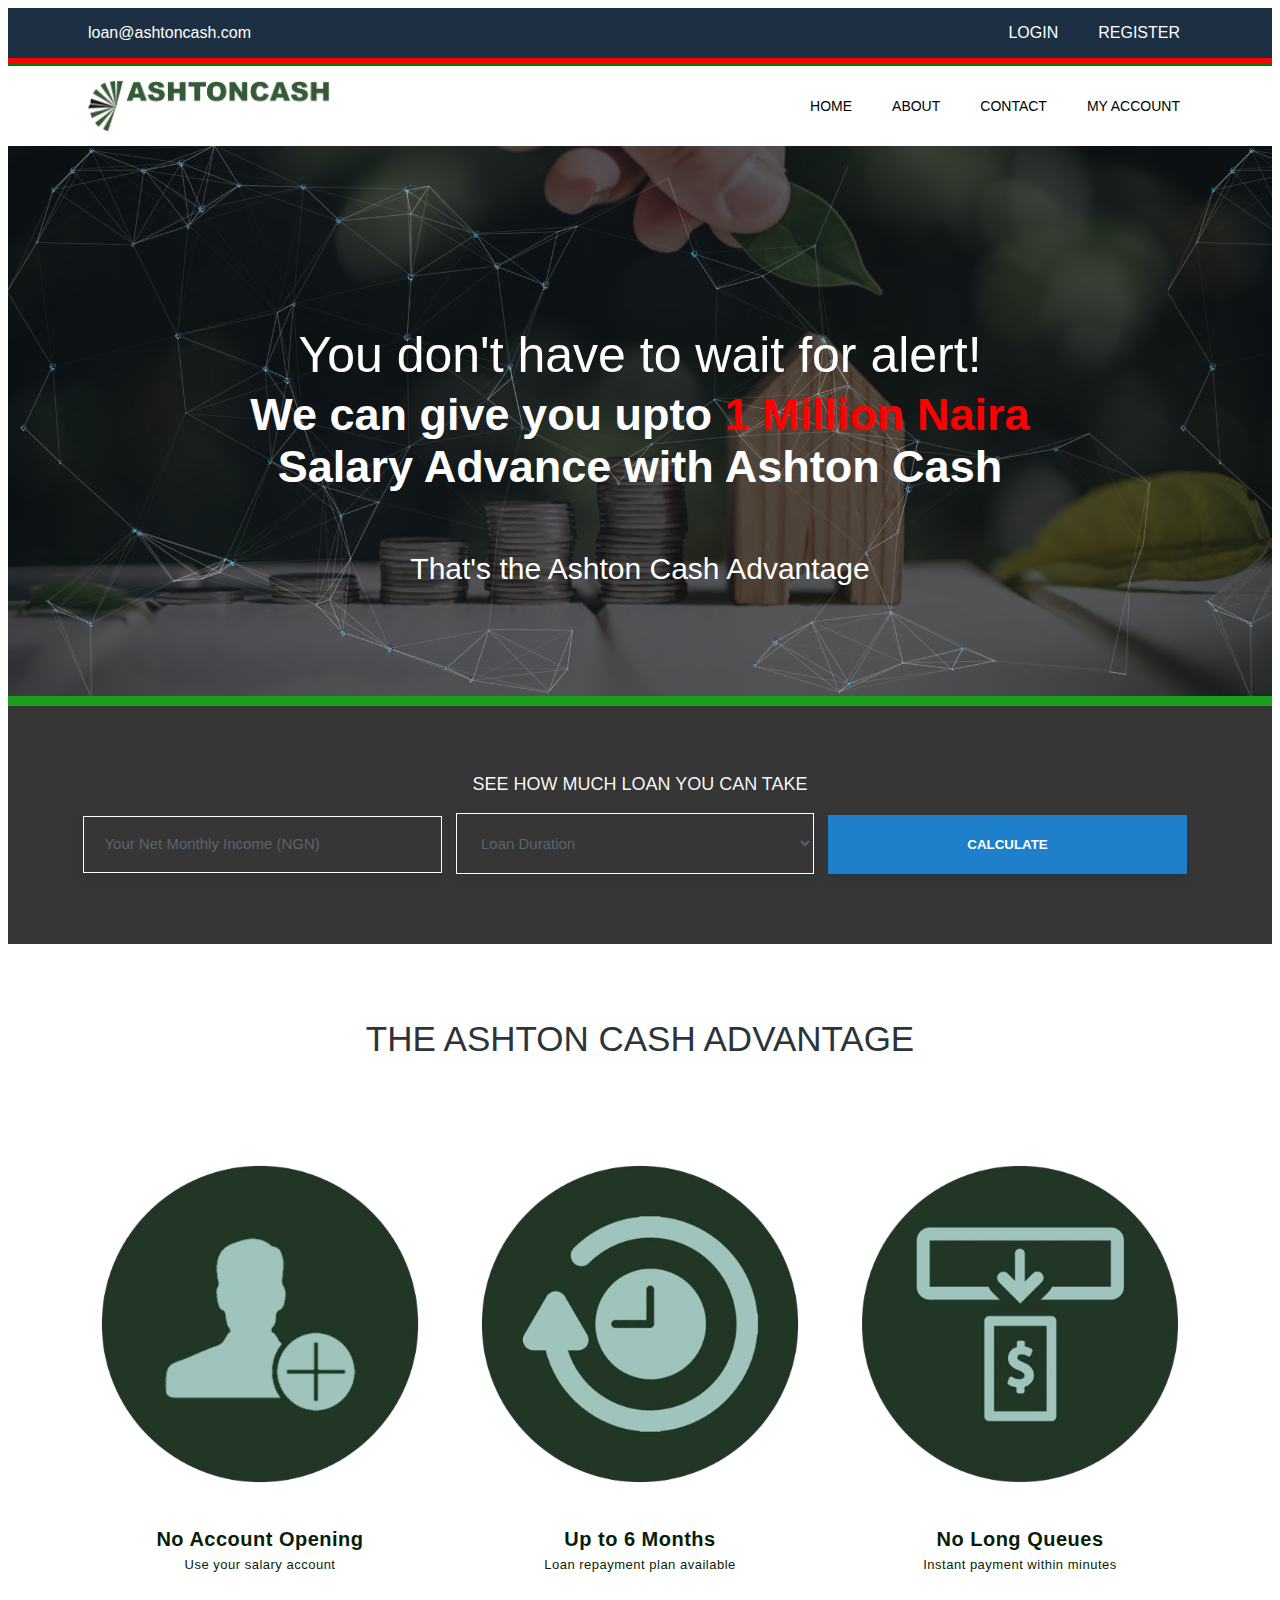
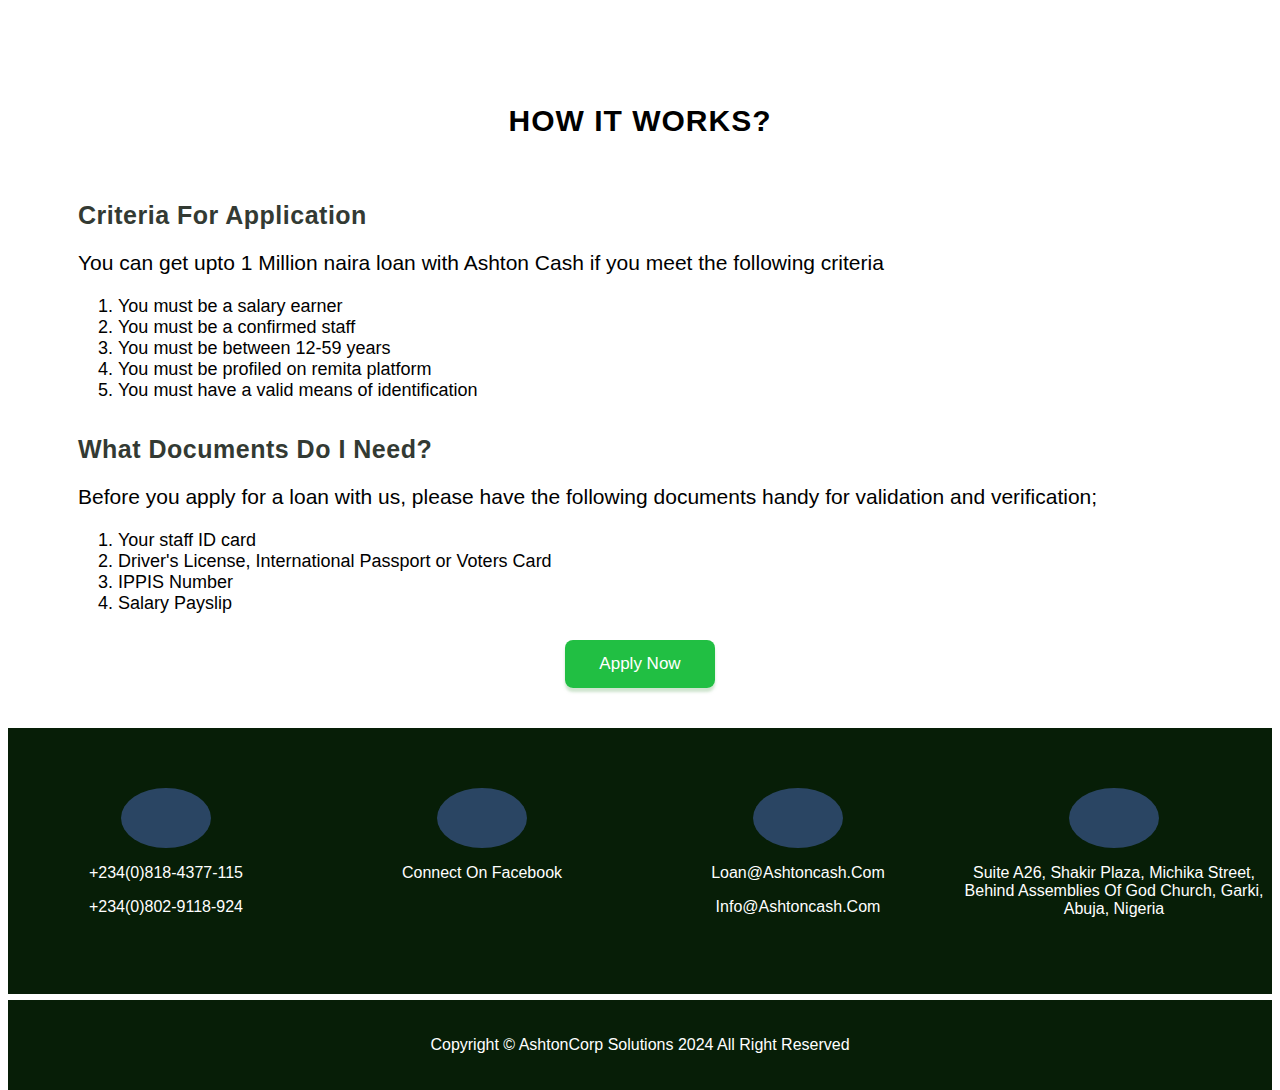
==== index.html @ e8f58d3e "first commit" ====
<!DOCTYPE html>
<html lang="en">
<head>
    <meta charset="UTF-8">
    <meta name="viewport" content="width=device-width, initial-scale=1.0">
    <title>Ashtoncash</title>
    <link rel="stylesheet" href="assets/css/ashton.css" />
</head>
<body>
      <div class="header">
          <div class="firstdiv">
            <div class="hemail"> 
              <p> <a href="#">loan@ashtoncash.com</a> </p>
            </div>
            <div class="hlogin">
              <p> <a href="#">LOGIN</a> </p>
              <p> <a href="#">REGISTER</a> </p>
            </div>
          </div>
          <div class="empty1" id="flow"></div> 
                <div class="seconddiv">
                    <div>
                      <p> <a href="#"> <img src="assets/img/ashtonlog0-removebg-preview.png" alt="logo" width="250px"> </a></p>
                    </div>
                    <div class="navbar1">
                      <p> <a href="#"> HOME </a> </p>
                      <p> <a href="#"> ABOUT</a> </p>
                      <p> <a href="#"> CONTACT</a> </p>
                      <div class="hoverlogin">
                        <p> <a href="#">MY ACCOUNT </a> </p>
                        <div id="loginhiden">
                           <p> <a href="#" style="color: white;">LOGIN</a> </p>
                        </div>
                      </div>
                    </div>
              </div>   
      </div>

      <div class="section1">
        <div class="picdark">
          <div class="spiral">
        <div class="one">
         
        <p> You don't have to wait for alert!</p>
        <h4>We can give you upto <span>1 Million Naira </span> <br>Salary Advance with Ashton Cash</h4>
        <p>That's the Ashton Cash Advantage</p>
      </div>
    </div>
      </div>
      
      <div class="section2">
        <div class="emptydiv3"></div>
      <div class="calculate">
        <p> SEE HOW MUCH LOAN YOU CAN TAKE </p>
        <input type="number" placeholder="Your Net Monthly Income (NGN)" />
        <select name="loanduration" id="loan_duration" >
          <option value="Loanduration">Loan Duration</option>
          <option value="Loan Duration">1 Month</option>
          <option value="Loan Duration">2 Months</option>
          <option value="Loan Duration">3 Months</option>
          <option value="Loan Duration">4 Months</option>
          <option value="Loan Duration">5 Months</option>
          <option value="Loan Duration">6 Months</option>
          <option value="Loan Duration">7 Months</option>
          <option value="Loan Duration">8 Months</option>
          <option value="Loan Duration">9 Months</option>
          <option value="Loan Duration">10 Months</option>
          <option value="Loan Duration">11 Months</option>
          <option value="Loan Duration">12 Months</option>
        </select>
        <button value="calculate"> CALCULATE</button>
      
      </div>
      </div>

      <div class="section3">
        <p> THE ASHTON CASH ADVANTAGE </p>
        <div class="imggallery">
          <div class="img1">
            <img src="assets/img/ashton-removebg-preview.png" alt="account opening" height="400px">
            <p>No Account Opening <br> 
            <span>Use your salary account</span></p>
          </div>
          <div>
            <img src="assets/img/ashton_2-removebg-preview.png" alt="6 months plan"  height="400px">
            <p>Up to 6 Months <br> 
            <span>Loan repayment plan available</span> </p>
          </div>
          <div>
            <img src="assets/img/ashton3-removebg-preview.png" alt="no long queues" height="400px" >
            <p>No Long Queues <br>
            <span>Instant payment within minutes</span> </p>
          </div>
        </div>
      </div>

      <div class="section4">
        <h3>HOW IT WORKS?</h3>
        <div class="list1">
          <h4>Criteria For Application</h4>
          <p>You can get upto 1 Million naira loan with Ashton Cash if you meet the following criteria</p>
          <ol>
            <li>You must be a salary earner</li>
             <li>You must be a confirmed staff</li>
             <li>You must be between 12-59 years</li>
             <li>You must be profiled on remita platform</li>
             <li>You must have a valid means of identification</li>
          </ol>
        </div>
        <div class="list2">
          <h4>What Documents Do I Need?</h4>
          <p>Before you apply for a loan with us, please have the following documents handy for validation and verification;</p>
          <ol>
            <li>Your staff ID card</li>
            <li>Driver's License, International Passport or Voters Card</li>
            <li>IPPIS Number</li>
            <li>Salary Payslip</li>
          </ol>
          
        </div>
        <div id="butt">
        <button  value="applynow"> <a href="#">Apply Now</a></button>
      </div>

      </div>
      <div class="footer">
        <div class="footerflex">
          <div class="phone">     
            <div class="icondiv"></div> 
            <p> +234(0)818-4377-115 </p>
             <p> +234(0)802-9118-924</p>
          </div>
          <div class="facebook">
            <div class="icondiv"></div>
            <p>Connect On Facebook</p>
          </div>
          <div class="footeremail">
            <div class="icondiv"></div>
            <p>Loan@Ashtoncash.Com</p>
            <p>Info@Ashtoncash.Com</p>
          </div>
          <div class="address">
            <div class="icondiv"></div>
            <p>Suite A26, Shakir Plaza, Michika Street,
              Behind Assemblies Of God Church,
              Garki, Abuja, Nigeria</p>
          </div>
        </div>
        <div class="emptyfooter"></div>
        <div class="copyrights">
          <p>Copyright © AshtonCorp Solutions 2024 All Right Reserved</p>
        </div>
      </div>
        
    
</body>
</html>
---- assets/css/ashton.css ----
*{
    box-sizing: border-box;
    font-family: Arial, Helvetica, sans-serif;
    
}

.firstdiv{
    background-color: #1d2f43;
    display: flex;
    padding: 0 60px;
}
.hlogin{
    display: flex;
    position: absolute;
    right: 80px;
}
.firstdiv a{
    color: #fff;
    text-decoration: none;
    padding: 0 20px;
}
.firstdiv a:hover{
    color: #7680c3;
}
.empty1{
    border-bottom: 3.5px solid green ;
    border-top: red;
    background-color: red;
    height: 8px;
}
#flow{
    animation-name: flow;
    animation-iteration-count: infinite;
    animation-duration:3s ;
}
@keyframes flow{
    0%{ transform:scale(20px,5px); background-color: rgb(210, 55, 55);} 
    20%{transform: scale(50px,100px);}
    100%{transform: scale(1, 0.5); background-color: red;}   
}
.sticky{
    top: 0;
    position: sticky;
}

.seconddiv{
    display: flex;
    padding: 0px 55px;
    margin-bottom: 0; 
    height: 80px;
    width: 100%;
    align-items: center;
}

.seconddiv a{
    text-decoration: none;
    padding: 18px 20px;
    color: black;
    font-size: 14px;
    font-weight: 530;
    
}
.seconddiv a:hover{
    color: green;
    padding: 28px 20px;
}



.navbar1{
    display: flex;
    position: absolute;
    right: 80px;
    
}
/* .navbar1 a{
    transition: width 3s ease .3s;
}

.navbar1 a:hover{
    border-bottom: 2px solid #7680c3;
    
    border-bottom-width: 5px;
} */
.hoverlogin{
    position: relative;
    
}

.hoverlogin:hover #loginhiden{
    position: absolute;
    top: 60px; 
    display: block;
    border-top: 3px solid lightblue;
    background-color:#2a4563; 
    z-index: 1;
    text-align: center; 
    width: 150px; 
}

#loginhiden a{
    justify-content: center;
}

#loginhiden{
    display: none;
    transition:all linear 5s; 
}

.section1{
    background-image: url('/assets/img/background.jpg');
    background-position:center;
    background-size:cover;
    background-repeat: no-repeat;
    margin-top: 0;
    padding-top: 0;
    height: 550px;
}
.spiral{
    background-image:url('/assets/img/download.png'); 
    background-size: contain;
}
.picdark{
    height: 550px;
    background-color: #05080ca7;
}
.one{
    text-align: center;
    align-content: center;
    height: 550px;
    padding: 40px 70px 20px 70px;
    backdrop-filter:3px;
}
.one h4{
    font-size: 45px;
    color: #fff;
    font-weight: 600;
    margin-top: 0;
    
}
.one span{
    color: red;
}
.one p:first-child{
    color: #fff;
    font-size: 50px;
    margin-bottom: 5px;
}
.one p:last-child{
    color: #fff;
    font-size: 30px;
    margin-bottom: 0;
}

/* ask why it should be nested inside to avoid the white space */
.emptydiv3{
    border-bottom: 10px solid rgb(25, 159, 25);
    
}
.section2{
    background-color: #363636;
    
   
}
.section2 p{
    color: hsla(0, 0%, 100%, 0.979);
    font-size: large;
    text-align: center;
}
.section2 input{
    padding: 20px;
    border: 1px solid white;
    background-color: transparent;
}
.section2 input:hover,select:hover{
    padding: 20px;
    border: 1px solid rgb(30, 128, 203);
    background-color: transparent;
}
.section2 input,select,button{
    margin-right: 10px;
    width: 28.33%;
    box-shadow: 0  4px 6px rgb(44, 52, 58);
}
.calculate button{
    color: #fff;
    padding: 22px;
    font-weight: 550;
    background-color:rgb(30, 128, 203);
    border: none;


}
.calculate{
   text-align: center;
   padding: 50px 0 70px 0;

}
.section2 button:hover{
    background-color: rgb(110, 31, 31);
}
::placeholder{
    color: #5a646d;
    opacity: 1;
    font-size: 15px;
}
select{
    color: #5a646d;
    font-size: 15px;
    padding: 20px;
    border: 1px solid white;
    background-color: transparent;
    
}
.section3 p:first-child{
    color:rgb(44, 52, 58);
    text-align: center;
    font-size: 35px;
    font-weight: 300;
    padding: 40px 0 30px 0;
}
.imggallery{
    display: flex;
    justify-content: center;

}
.imggallery img{
    box-shadow: 0 4px 8px #fff;
    padding: 10px 0 10px 0;
    width: 100%;
    margin-bottom: 0;
}
.imggallery p{
    text-align: center;
    margin-top: 0;
    font-size: 20px;
    letter-spacing: .5px;
    color: rgb(7, 30, 7);
    font-weight: 600;
}
.imggallery span{
    font-weight: 100;
    color: rgb(7, 30, 7);
    font-size: 13px;
    margin-top: 15px;
}
.section4{
    padding: 0 70px 0 70px;
}

.section4 h3{
    text-align: center;
    font-family: 'Segoe UI', Tahoma, Geneva, Verdana, sans-serif;
    letter-spacing: 1px;
    font-size: 30px;
    padding: 80px 0 30px 0;
}
.list1 h4, .list2 h4 {
    color: rgb(51, 58, 51);
    font-size: 25px;
    margin-bottom: 0;
    letter-spacing: .5px;
}
.list1 p, .list2 p{
    font-size: 21px;
    font-family:'Segoe UI', Tahoma, Geneva, Verdana, sans-serif;

}
.list1 li, .list2 li{
    font-size: 18px;
    font-family:'Segoe UI', Tahoma, Geneva, Verdana, sans-serif;

}
/* ask about the button */
#butt{
    margin: 0 auto;
    width: 150px;  
    padding: 10px 0 40px 0;
}
#butt a{
    text-decoration: none;
    color: #fff;
    font-size: 17px;
   
}

#butt button{
    width:150px;
    background-color: rgba(13, 185, 50, 0.918);
    border-radius: 8px;
    padding: 14px;
    border: none;
    box-shadow: 0 4px 3px rgba(161, 203, 161, 0.523);
}
.footer{
    background-color:rgb(7, 30, 7);
}

.footerflex{
    display: flex;
    color: #fff;
    justify-content: space-between;
    padding: 60px 0;
}
.footerflex div{

    width: 28.33%;
    text-align: center;
}
.emptyfooter{
    border: 3px solid #fff;
}
.copyrights{
    color: #fff;
    padding: 20px 0;
    text-align: center;
}
.icondiv{
    height: 60px;
    width: 60px;
    background-color: #2a4563;
    margin: 0 auto;
    border-radius: 50%;
    transition: all 1s ease-in-out;
    position: relative;
}
.phone, .facebook, .footeremail, .address{
    /* transition: height 2s transform 5s ;
    transition-timing-function: ease-in-out; */
    margin-top: 0;
}

.icondiv:hover{
    height: 80px;
    width: 80px;
    margin-bottom: 20px;
    cursor: pointer;
    top:-40px;
}
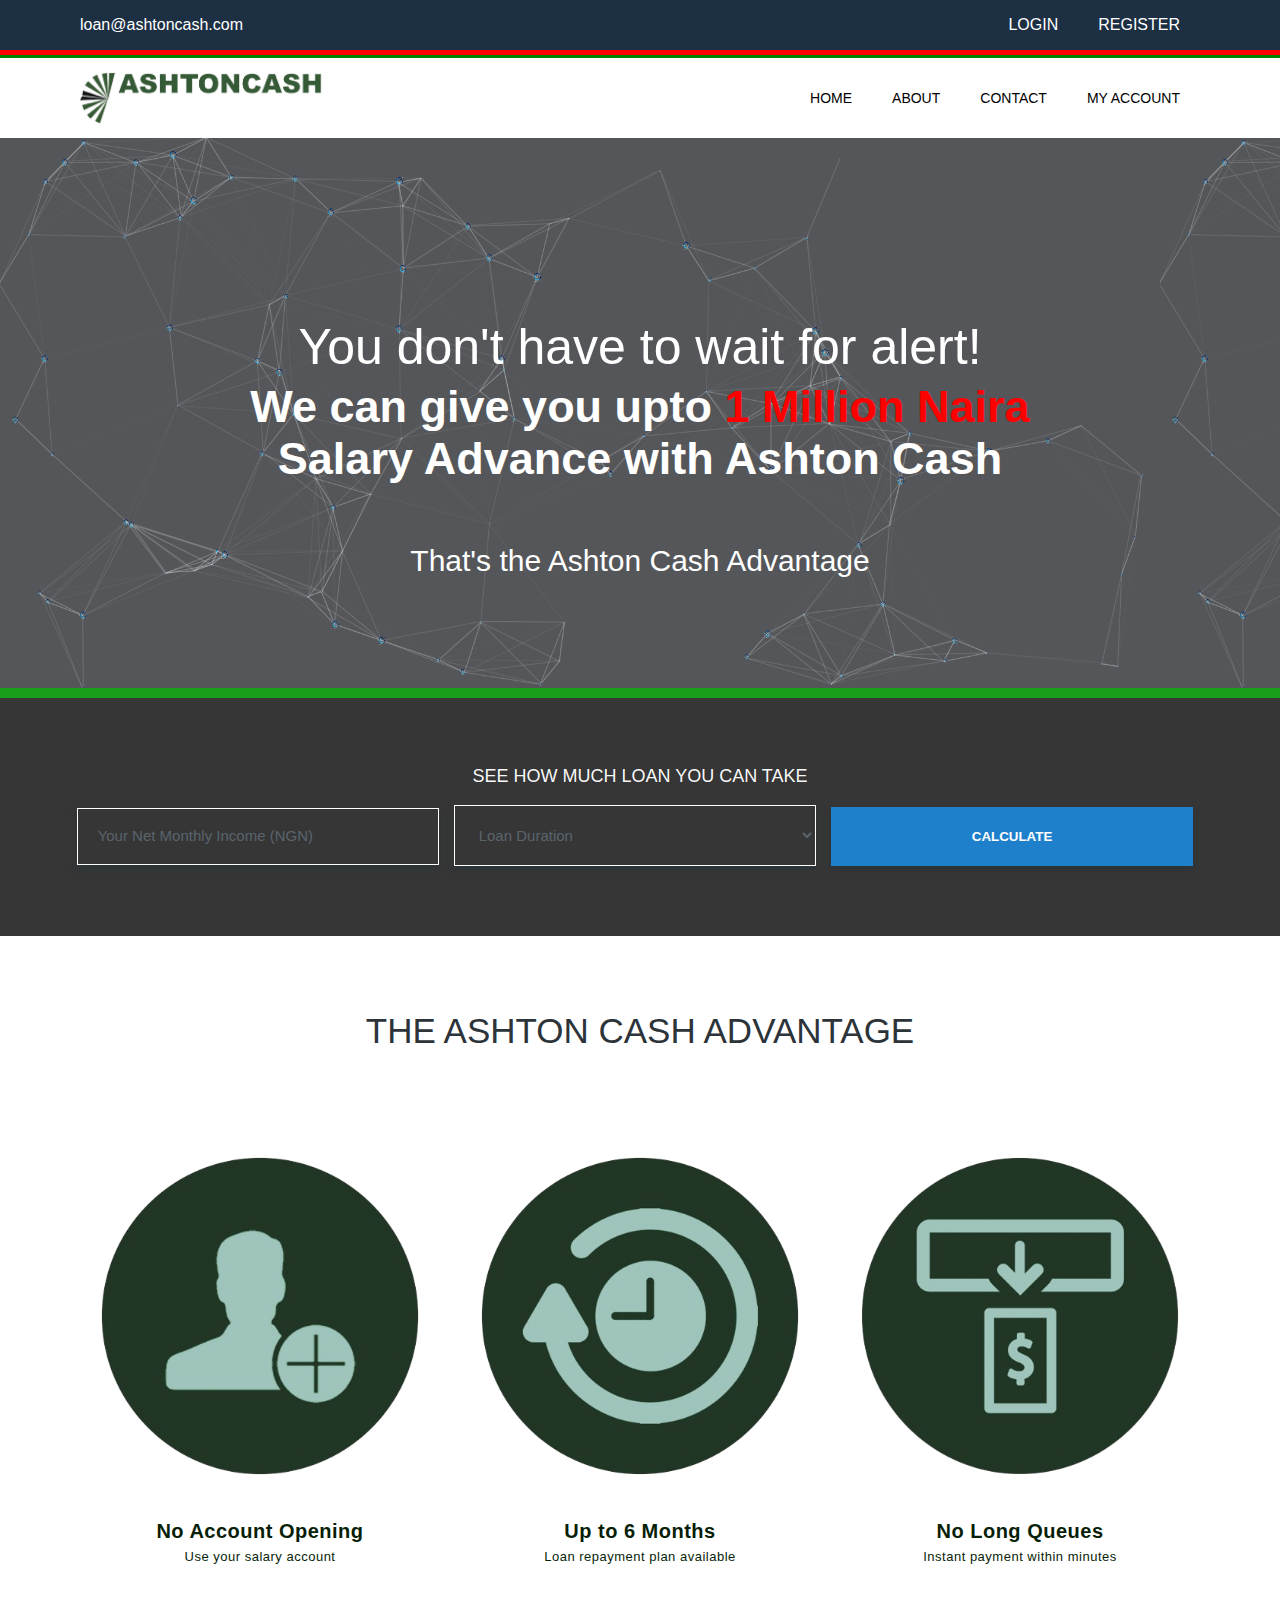
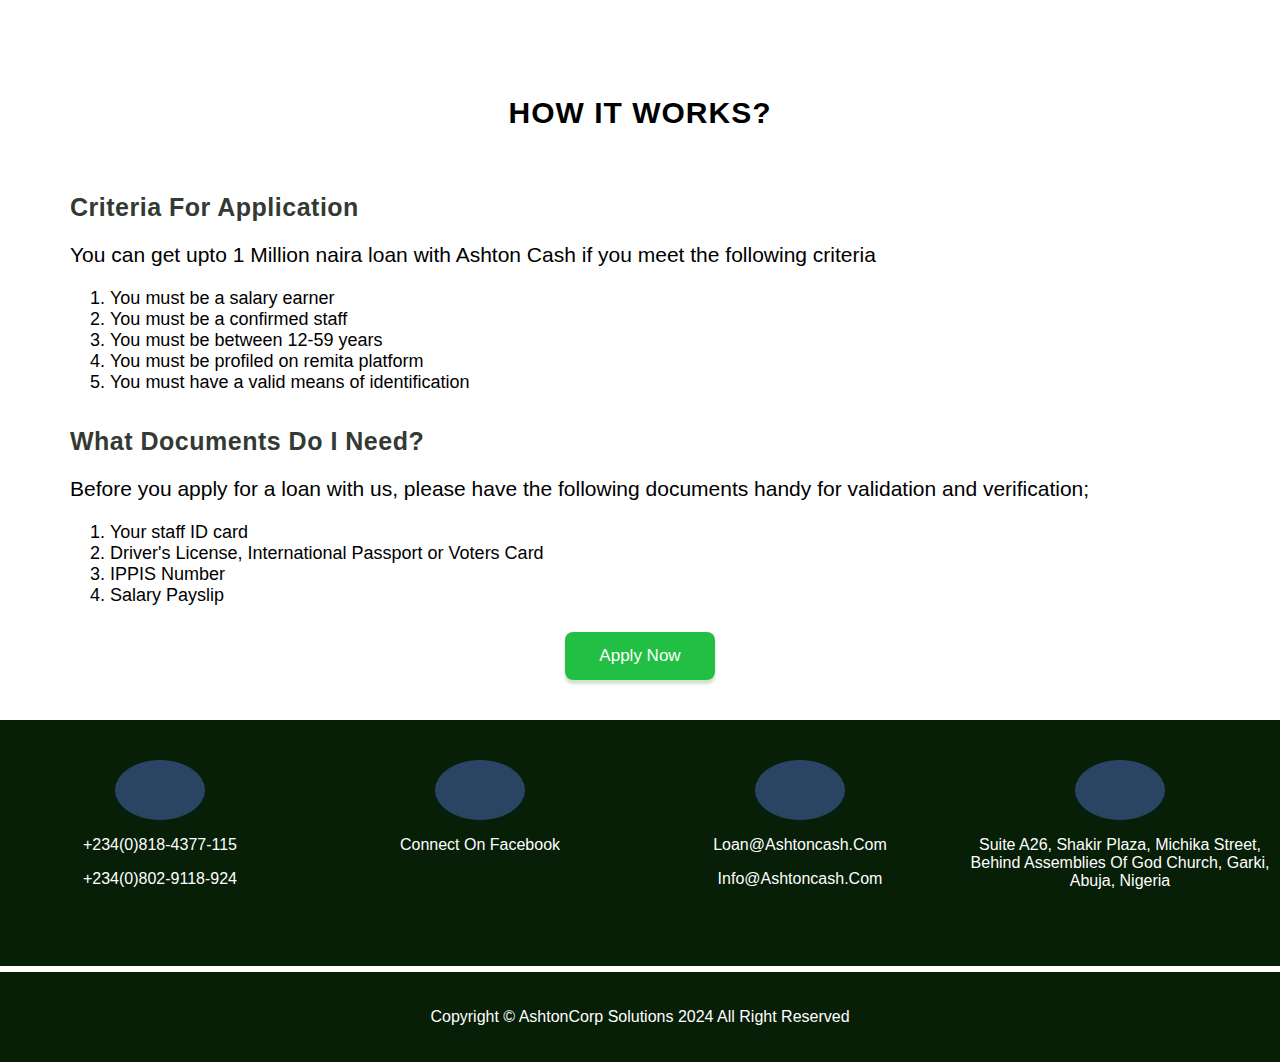
==== commit 11015a2f: "latest" ====
--- a/index.html
+++ b/index.html
@@ -36,7 +36,7 @@
               </div>   
       </div>
 
-      <div class="section1">
+      <div class="section1" style=" background-image: url('.assets/img/background.jpg');">
         <div class="picdark">
           <div class="spiral">
         <div class="one">
--- a/assets/css/ashton.css
+++ b/assets/css/ashton.css
@@ -2,6 +2,10 @@
     box-sizing: border-box;
     font-family: Arial, Helvetica, sans-serif;
     
+    
+}
+body{
+    margin: 0;
 }
 
 .firstdiv{
@@ -9,6 +13,7 @@
     display: flex;
     padding: 0 60px;
 }
+
 .hlogin{
     display: flex;
     position: absolute;
@@ -108,7 +113,7 @@
 }
 
 .section1{
-    background-image: url('/assets/img/background.jpg');
+    background-image: url('../img/background.jpg');
     background-position:center;
     background-size:cover;
     background-repeat: no-repeat;
@@ -117,12 +122,12 @@
     height: 550px;
 }
 .spiral{
-    background-image:url('/assets/img/download.png'); 
+    background-image:url('../img/download.png');
     background-size: contain;
 }
 .picdark{
     height: 550px;
-    background-color: #05080ca7;
+    background-color: #05080cae;
 }
 .one{
     text-align: center;
@@ -300,7 +305,7 @@
     display: flex;
     color: #fff;
     justify-content: space-between;
-    padding: 60px 0;
+    padding: 40px 0 60px 0;
 }
 .footerflex div{
 
@@ -332,7 +337,7 @@
 
 .icondiv:hover{
     height: 80px;
-    width: 80px;
+    width: 40px;
     margin-bottom: 20px;
     cursor: pointer;
     top:-40px;
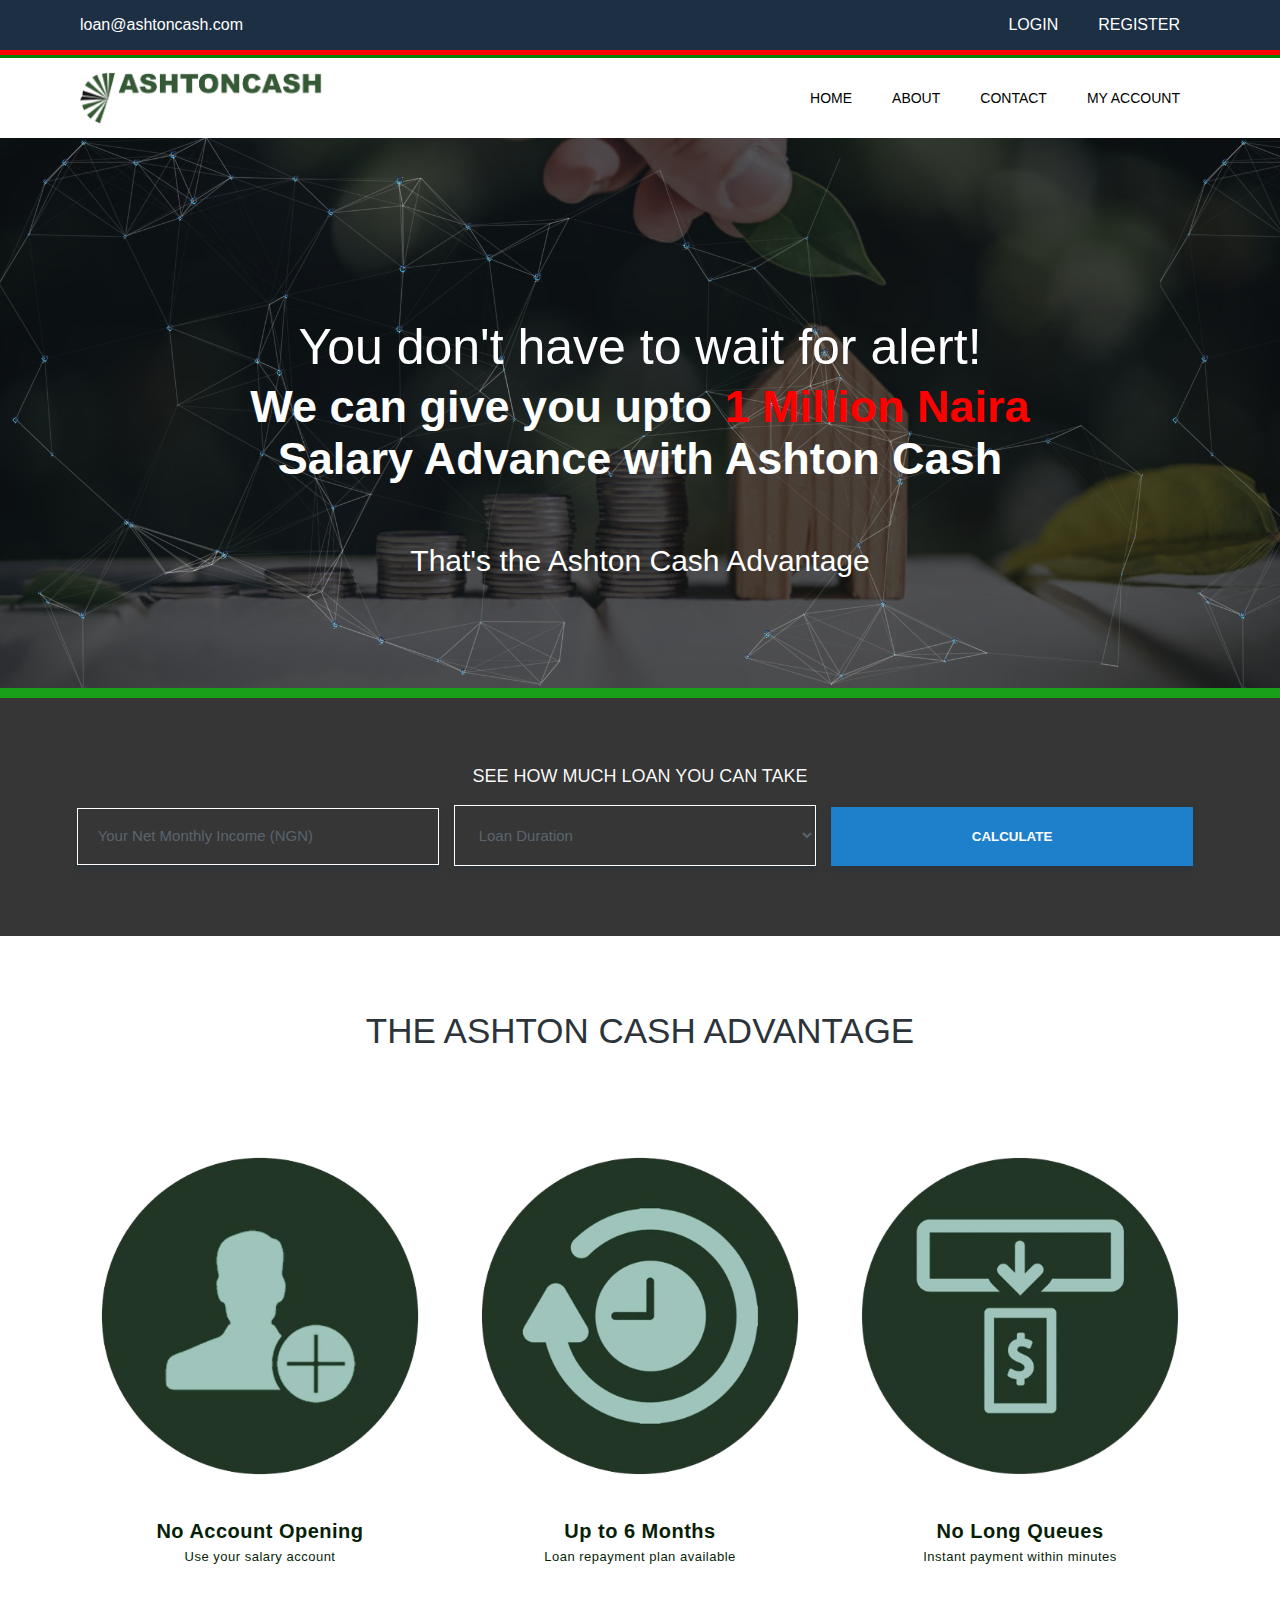
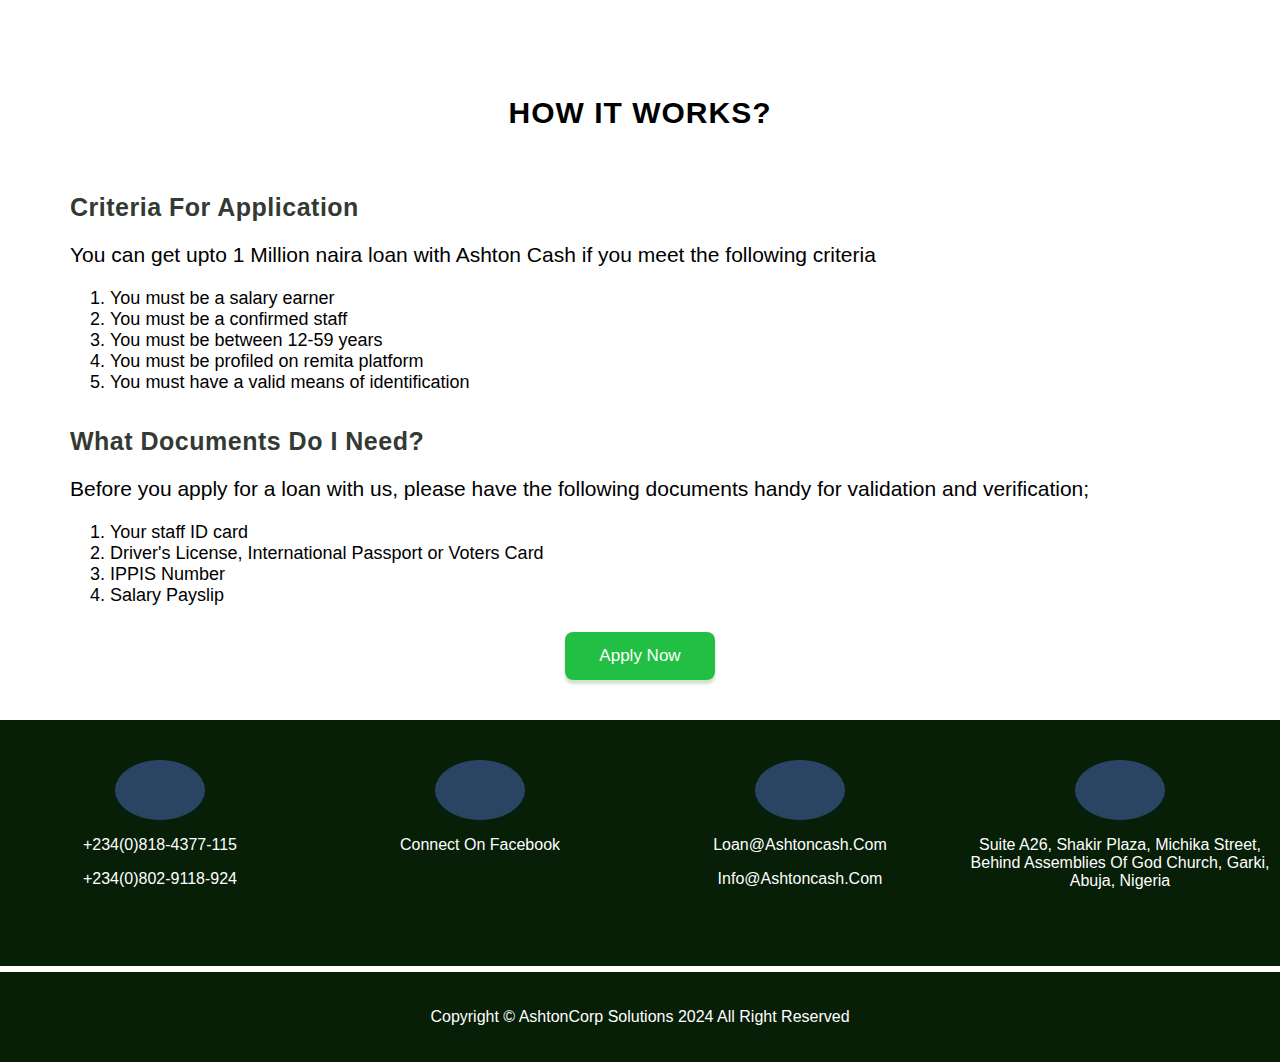
==== commit 541e69e6: "bg" ====
--- a/index.html
+++ b/index.html
@@ -36,7 +36,7 @@
               </div>   
       </div>
 
-      <div class="section1" style=" background-image: url('.assets/img/background.jpg');">
+      <div class="section1" style=" background-image: url('./assets/img/background.jpg');">
         <div class="picdark">
           <div class="spiral">
         <div class="one">
--- a/assets/css/ashton.css
+++ b/assets/css/ashton.css
@@ -113,7 +113,7 @@
 }
 
 .section1{
-    background-image: url('../img/background.jpg');
+    /* background-image: url('../img/background.jpg'); */
     background-position:center;
     background-size:cover;
     background-repeat: no-repeat;
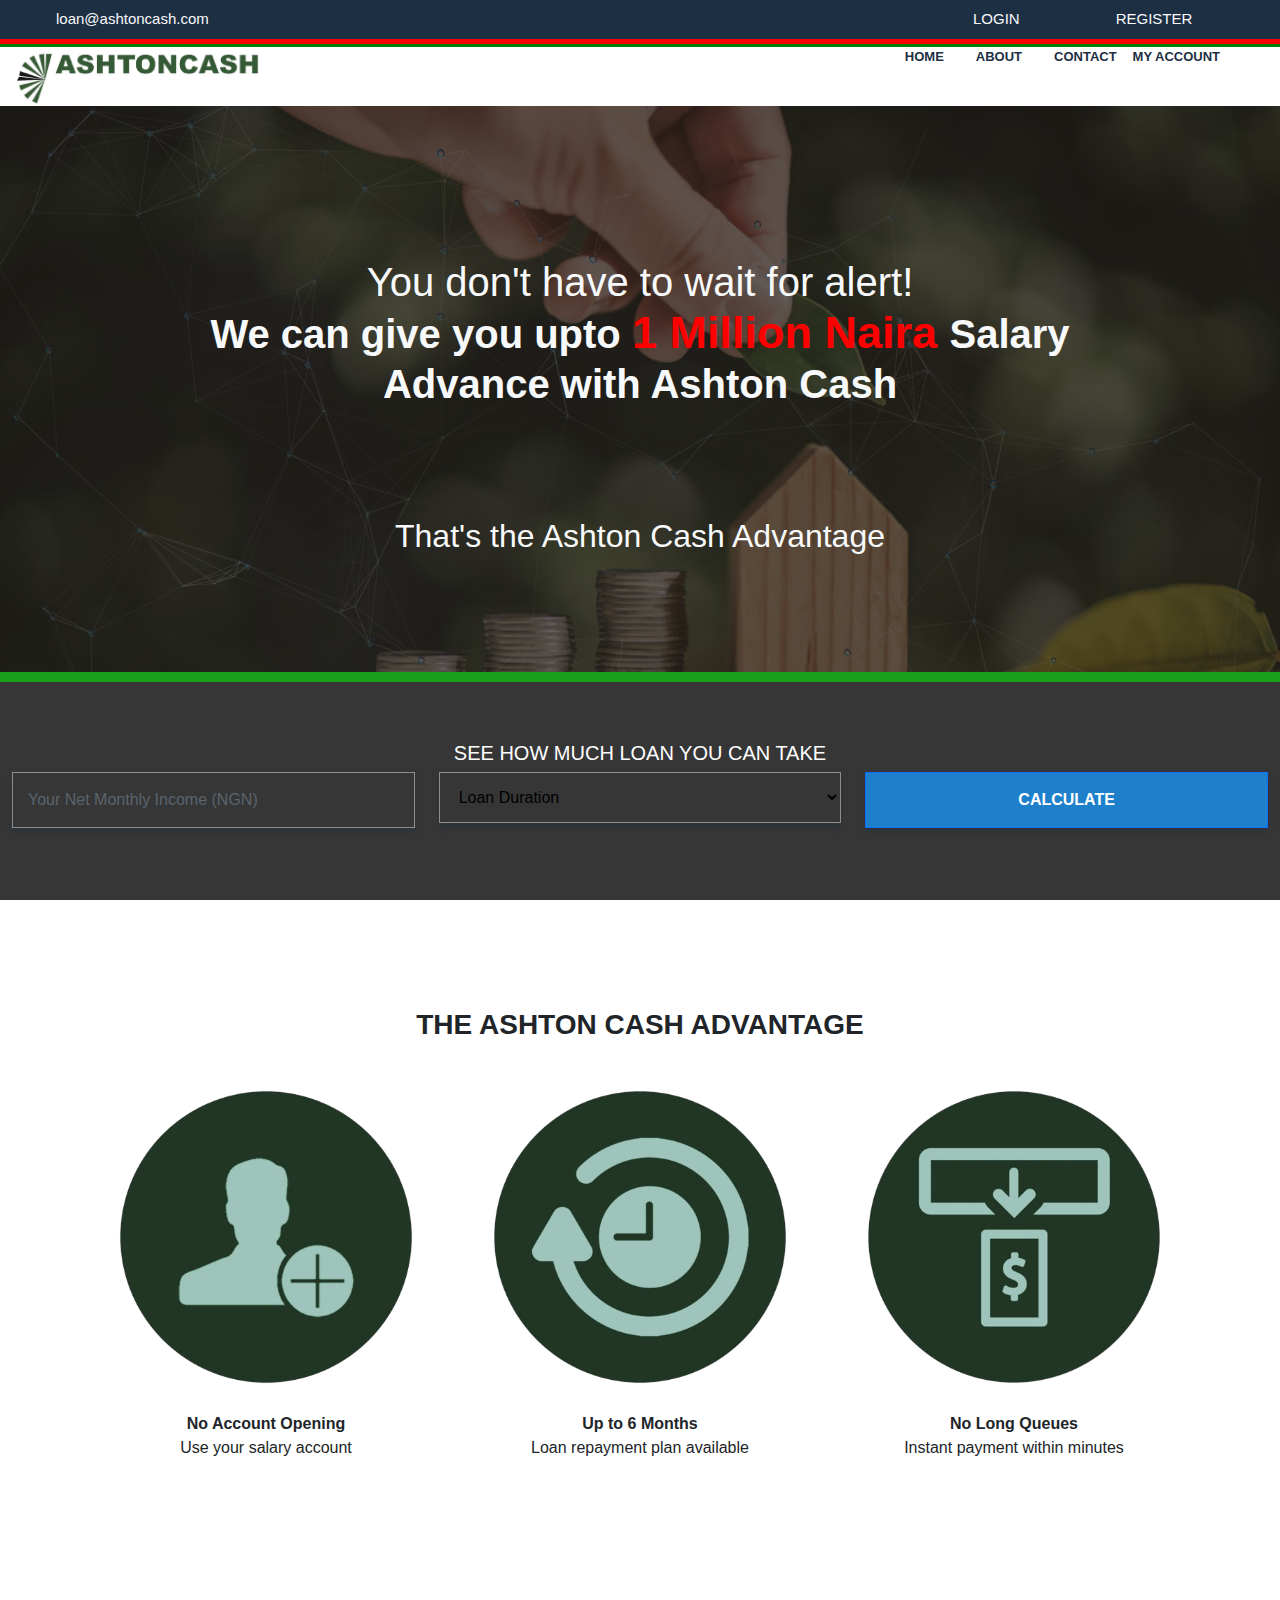
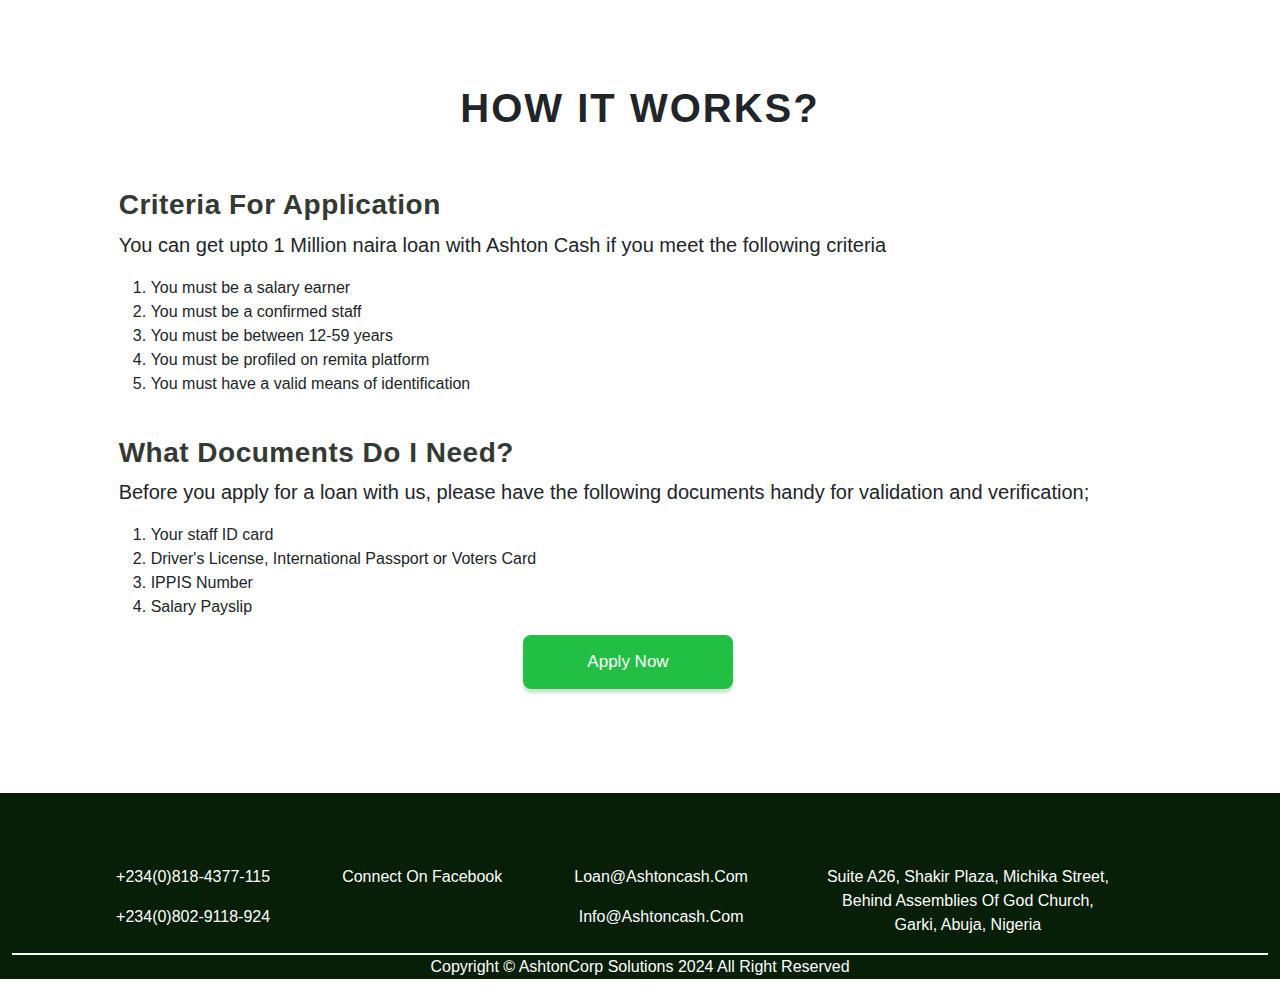
==== commit ac4961c9: "final" ====
--- a/index.html
+++ b/index.html
@@ -5,153 +5,238 @@
     <meta name="viewport" content="width=device-width, initial-scale=1.0">
     <title>Ashtoncash</title>
     <link rel="stylesheet" href="assets/css/ashton.css" />
-</head>
+    <link href="https://cdn.jsdelivr.net/npm/bootstrap@5.3.3/dist/css/bootstrap.min.css" rel="stylesheet" integrity="sha384-QWTKZyjpPEjISv5WaRU9OFeRpok6YctnYmDr5pNlyT2bRjXh0JMhjY6hW+ALEwIH" crossorigin="anonymous" />
+    <link rel="stylesheet" href="https://cdnjs.cloudflare.com/ajax/libs/bootstrap/5.3.3/js/bootstrap.min.js" />
 <body>
-      <div class="header">
-          <div class="firstdiv">
-            <div class="hemail"> 
-              <p> <a href="#">loan@ashtoncash.com</a> </p>
-            </div>
-            <div class="hlogin">
-              <p> <a href="#">LOGIN</a> </p>
-              <p> <a href="#">REGISTER</a> </p>
-            </div>
-          </div>
-          <div class="empty1" id="flow"></div> 
-                <div class="seconddiv">
-                    <div>
-                      <p> <a href="#"> <img src="assets/img/ashtonlog0-removebg-preview.png" alt="logo" width="250px"> </a></p>
-                    </div>
-                    <div class="navbar1">
-                      <p> <a href="#"> HOME </a> </p>
-                      <p> <a href="#"> ABOUT</a> </p>
-                      <p> <a href="#"> CONTACT</a> </p>
-                      <div class="hoverlogin">
-                        <p> <a href="#">MY ACCOUNT </a> </p>
-                        <div id="loginhiden">
-                           <p> <a href="#" style="color: white;">LOGIN</a> </p>
-                        </div>
+  <nav class="container-fluid text-center    new ">
+    <div class=" row  text-light   " style="font-size: 15px;" >
+            <div class="col-12 p-2  col-lg-4 text-lg-start  ">
+               <a class="nav-link ms-lg-5 " href="mailto:loan@ashtoncash.com">loan@ashtoncash.com</a> 
+              
+            </div>          
+            <div class="col-12  p-2  col-lg-4 offset-lg-4  d-flex justify-content-center">
+              <a class="nav-link mx-3 mx-lg-5 " href="#">LOGIN</a>
+              <a class="nav-link mx-3 ms-lg-5 " href="#">REGISTER</a>
+               
+            </div>            
+    </div>
+    </nav>
+      <div class="container-fluid empty1" id="flow"></div> 
+
+      <div class=" container-fluid seconddiv">
+        <div class=" row  ">
+            <div class="col-md-3   nav-brand">
+              <a class="nav-link" href="#"> <img src="assets/img/ashtonlog0-removebg-preview.png" alt="logo" width="250px"> </a>
+            </div>
+            <div class="col-md-9 " id="navbar2" style="font-size: 13px;">
+              <ul class="d-flex justify-content-end fw-bold " style="list-style: none;"  >
+                <li> <a  class="nav-link mx-3 " href="#"> HOME </a> </li>
+                <li> <a class="nav-link  mx-3 "  href="#"> ABOUT</a> </li>
+                <li> <a class="nav-link mx-3  "  href="#"> CONTACT</a> </li>
+                <li> <a  class="nav-link me-5 " href="#">MY ACCOUNT </a> 
+                  <ul id="loginhiden  ddc" style="list-style: none;">
+                      <li> <a href="#" style="color: white;">LOGIN</a> </li> 
+                  </ul>
+                </li>
+              </ul>
+              </div>
+            
+            </div>
+          </div>
+      </div>   
+
+      <div class="container-fluid section1 ">
+        <div class=" row picdark justify-content-center ">
+            <div class="col-9 text-center " >
+              <div class="one container text-light  ">
+                  <h1>
+                    <br>
+                    <br>
+                    <br>
+                  </h1>
+                  <h1 class="fs-1 fw-light ">You don't have to wait for alert!
+                    <span class=" fw-bold mt-0">
+                      <div style="font-size: 40px;">
+                        We can give you upto
+                        <font>
+                        <span class=" fw-bold" style="color:red;font-weight: 800;font-size: 45px; ">
+                          1 Million Naira
+                        </span>
+                      </font>
+                      <span style="font-size: 40px;">
+                        Salary Advance with Ashton Cash
+                      
+                      <br>
+                      <br>
+                      </span>
                       </div>
-                    </div>
-              </div>   
-      </div>
-
-      <div class="section1" style=" background-image: url('./assets/img/background.jpg');">
-        <div class="picdark">
-          <div class="spiral">
-        <div class="one">
-         
-        <p> You don't have to wait for alert!</p>
-        <h4>We can give you upto <span>1 Million Naira </span> <br>Salary Advance with Ashton Cash</h4>
-        <p>That's the Ashton Cash Advantage</p>
-      </div>
-    </div>
+
+                    </span>
+                  </h1>
+                <p class="fs-2 fw-light">
+                  <br>
+                  That's the Ashton Cash Advantage
+                  <br>
+                  <br>
+                  <br>
+                  
+                </p>
+              </div>
+          </div>
+        </div>
       </div>
       
-      <div class="section2">
-        <div class="emptydiv3"></div>
-      <div class="calculate">
-        <p> SEE HOW MUCH LOAN YOU CAN TAKE </p>
-        <input type="number" placeholder="Your Net Monthly Income (NGN)" />
-        <select name="loanduration" id="loan_duration" >
-          <option value="Loanduration">Loan Duration</option>
-          <option value="Loan Duration">1 Month</option>
-          <option value="Loan Duration">2 Months</option>
-          <option value="Loan Duration">3 Months</option>
-          <option value="Loan Duration">4 Months</option>
-          <option value="Loan Duration">5 Months</option>
-          <option value="Loan Duration">6 Months</option>
-          <option value="Loan Duration">7 Months</option>
-          <option value="Loan Duration">8 Months</option>
-          <option value="Loan Duration">9 Months</option>
-          <option value="Loan Duration">10 Months</option>
-          <option value="Loan Duration">11 Months</option>
-          <option value="Loan Duration">12 Months</option>
-        </select>
-        <button value="calculate"> CALCULATE</button>
-      
-      </div>
-      </div>
-
-      <div class="section3">
-        <p> THE ASHTON CASH ADVANTAGE </p>
-        <div class="imggallery">
-          <div class="img1">
-            <img src="assets/img/ashton-removebg-preview.png" alt="account opening" height="400px">
-            <p>No Account Opening <br> 
-            <span>Use your salary account</span></p>
-          </div>
-          <div>
-            <img src="assets/img/ashton_2-removebg-preview.png" alt="6 months plan"  height="400px">
-            <p>Up to 6 Months <br> 
-            <span>Loan repayment plan available</span> </p>
-          </div>
-          <div>
-            <img src="assets/img/ashton3-removebg-preview.png" alt="no long queues" height="400px" >
-            <p>No Long Queues <br>
-            <span>Instant payment within minutes</span> </p>
-          </div>
-        </div>
-      </div>
-
-      <div class="section4">
-        <h3>HOW IT WORKS?</h3>
-        <div class="list1">
-          <h4>Criteria For Application</h4>
-          <p>You can get upto 1 Million naira loan with Ashton Cash if you meet the following criteria</p>
-          <ol>
-            <li>You must be a salary earner</li>
-             <li>You must be a confirmed staff</li>
-             <li>You must be between 12-59 years</li>
-             <li>You must be profiled on remita platform</li>
-             <li>You must have a valid means of identification</li>
-          </ol>
-        </div>
-        <div class="list2">
-          <h4>What Documents Do I Need?</h4>
-          <p>Before you apply for a loan with us, please have the following documents handy for validation and verification;</p>
-          <ol>
-            <li>Your staff ID card</li>
-            <li>Driver's License, International Passport or Voters Card</li>
-            <li>IPPIS Number</li>
-            <li>Salary Payslip</li>
-          </ol>
+      <div class="container-fluid emptydiv3"></div>
+
+      <div class="section2 container-fluid text-center  ">
+            <h1>
+              <br>
+            </h1>
+            <div class="row">
+                <p class="col mb-1 fs-5 fw-lighter"> SEE HOW MUCH LOAN YOU CAN TAKE </p>
+            </div>
+            <div class="calculate row ">
+                <div class="col-12 col-lg-4 mb-3">  
+                  <input class=" w-100" type="number" placeholder="Your Net Monthly Income (NGN)" />
+                </div>  
+                <div class="col-12 col-lg-4 mb-3">
+                  <select class=" w-100 "  name="loanduration" id="loan_duration" >
+                    <option class=""  selected value="Loanduration">Loan Duration</option>
+                    <option value="Loan Duration">1 Month</option>
+                    <option value="Loan Duration">2 Months</option>
+                    <option value="Loan Duration">3 Months</option>
+                    <option value="Loan Duration">4 Months</option>
+                    <option value="Loan Duration">5 Months</option>
+                    <option value="Loan Duration">6 Months</option>
+                    <option value="Loan Duration">7 Months</option>
+                    <option value="Loan Duration">8 Months</option>
+                    <option value="Loan Duration">9 Months</option>
+                    <option value="Loan Duration">10 Months</option>
+                    <option value="Loan Duration">11 Months</option>
+                    <option value="Loan Duration">12 Months</option>
+                  </select>
+                </div>
+                <div class="col-12 col-lg-4 mb-3">
+                  <button class="w-100 border border-primary fw-bold " value="calculate"> CALCULATE</button>
+                 </div>
+
+                 <h1>
+                  <br>
+               
+                </h1>
+            </div>
+      </div>
+
+      <div class="section3 container-fluid text-center ">
+        <h1>
+          <br>
+          <br>
+        </h1>  
+        
+        <div class=" row justify-content-center ">
+              <p class="fs-3 col-6 fw-bolder text-center"> THE ASHTON CASH ADVANTAGE </p>
+          </div>
+          <div class=" row imggallery justify-content-center">
+            <div class="col-12 col-lg-auto ">
+                <img  src="assets/img/ashton-removebg-preview.png" alt="account opening" height="350px" width= "350px" >
+                <p class="fw-semibold" >No Account Opening <br> 
+                <span class="fw-normal">  Use your salary account</span></p>
+            </div>
+            <div class="col-12 col-lg-auto" >
+                <img  src="assets/img/ashton_2-removebg-preview.png" alt="6 months plan"  height="350px" width= "350px" >
+                <p class="fw-semibold" >Up to 6 Months <br> 
+                <span class="fw-normal" >Loan repayment plan available</span> </p>
+            </div>
+            <div class="col-12 col-lg-auto" >
+                <img   src="assets/img/ashton3-removebg-preview.png" alt="no long queues" height="350px" width= "350px"  >
+                <p class="fw-semibold" >No Long Queues <br>
+                <span class="fw-normal" >Instant payment within minutes</span> </p>
+            </div>
+         </div>
+         <h1>
+          <br>
+          <br>
+        </h1>
+        </div>
+
+      <div class="section4 container-fluid ">
+          <h1>
+            <br>
+            <br>
+          </h1> 
+          <div class="row">  
+            <h3 class="col text-center fw-bold fs-1 ">HOW IT WORKS? <br> <br></h3>
+          </div>
+          <div class="row">
+            <div class="list col-11 offset-1 ">
+                  <h4 class="fw-bolder fs-3">Criteria For Application</h4>
+                  <p class="fs-5">You can get upto 1 Million naira loan with Ashton Cash if you meet the following criteria</p>
+                  
+                  <ol class="fs-6 fw-light">
+                      <li>You must be a salary earner</li>
+                      <li>You must be a confirmed staff</li>
+                      <li>You must be between 12-59 years</li>
+                      <li>You must be profiled on remita platform</li>
+                      <li>You must have a valid means of identification</li>
+                  </ol>
+                  <br>
+            <div class="list">
+                  <h4 class="fw-bolder fs-3">What Documents Do I Need?</h4>
+                  <p class="fs-5">Before you apply for a loan with us, please have the following documents handy for validation and verification;</p>
+                  <ol class="fs-6 fw-light" >
+                    <li>Your staff ID card</li>
+                    <li>Driver's License, International Passport or Voters Card</li>
+                    <li>IPPIS Number</li>
+                    <li>Salary Payslip</li>
+                  </ol> 
+            </div>
+            </div>
+            <br>
+            <div class="row justify-content-center" id="butt">
+                  <button  class="col-4 col-md-2 nav-link" value="applynow"> <a href="#">Apply Now</a></button>
+            </div>
+            <h1>
+              <br>
+              <br>
+            </h1>
           
-        </div>
-        <div id="butt">
-        <button  value="applynow"> <a href="#">Apply Now</a></button>
-      </div>
-
-      </div>
-      <div class="footer">
-        <div class="footerflex">
-          <div class="phone">     
-            <div class="icondiv"></div> 
+          </div>
+
+      </div>
+
+      <div class="foot container-fluid text-white">
+        <h1>
+          <br>
+        </h1>
+        <div class=" row  justify-content-center  " >
+          <div class="phone  col-auto me-5 text-center fs-6 hiddenfoot"  >     
+            <p class="icondiv"></p>
             <p> +234(0)818-4377-115 </p>
-             <p> +234(0)802-9118-924</p>
-          </div>
-          <div class="facebook">
-            <div class="icondiv"></div>
+            <p> +234(0)802-9118-924</p>
+          </div>
+          <div class="facebook  col-auto me-5 text-center fs-6 hiddenfoot">
+            <p class="icondiv"></p>
             <p>Connect On Facebook</p>
           </div>
-          <div class="footeremail">
-            <div class="icondiv"></div>
+          <div class="footeremai col-auto me-5 text-center  fs-6 hiddenfoot">
+            <p class="icondiv"></p>
             <p>Loan@Ashtoncash.Com</p>
             <p>Info@Ashtoncash.Com</p>
           </div>
-          <div class="address">
-            <div class="icondiv"></div>
+          <div class="address  col-3 me-5 text-center  fs-6 hiddenfoot">
+            <p class="icondiv"></p>
             <p>Suite A26, Shakir Plaza, Michika Street,
               Behind Assemblies Of God Church,
               Garki, Abuja, Nigeria</p>
           </div>
         </div>
-        <div class="emptyfooter"></div>
-        <div class="copyrights">
-          <p>Copyright © AshtonCorp Solutions 2024 All Right Reserved</p>
+        <div class="container-fluid border border-light hiddenfoot"></div>
+
+        <div class="container-fluid copyrights">
+          <p class="text-center fs-6" >Copyright © AshtonCorp Solutions 2024 All Right Reserved</p>
         </div>
       </div>
         
-    
+      <script src="https://cdn.jsdelivr.net/npm/bootstrap@5.3.3/dist/js/bootstrap.bundle.min.js" integrity="sha384-YvpcrYf0tY3lHB60NNkmXc5s9fDVZLESaAA55NDzOxhy9GkcIdslK1eN7N6jIeHz" crossorigin="anonymous"></script>  
 </body>
 </html>--- a/assets/css/ashton.css
+++ b/assets/css/ashton.css
@@ -1,31 +1,24 @@
 *{
     box-sizing: border-box;
     font-family: Arial, Helvetica, sans-serif;
-    
+    margin: 0;
     
 }
-body{
-    margin: 0;
+.new{
+    background-color: #1d2f43;
+   
+}
+@media screen and (max-width:768px) {
+#navbar2 { display: none;}
+.seconddiv {
+    height:100px;
+    align-content: center;
+}
+.seconddiv img{width: 125px;}
 }
 
-.firstdiv{
-    background-color: #1d2f43;
-    display: flex;
-    padding: 0 60px;
-}
-
-.hlogin{
-    display: flex;
-    position: absolute;
-    right: 80px;
-}
-.firstdiv a{
-    color: #fff;
-    text-decoration: none;
-    padding: 0 20px;
-}
-.firstdiv a:hover{
-    color: #7680c3;
+@media screen and (max-width:992px) {
+    .hiddenfoot{ display: none;}
 }
 .empty1{
     border-bottom: 3.5px solid green ;
@@ -40,248 +33,86 @@
 }
 @keyframes flow{
     0%{ transform:scale(20px,5px); background-color: rgb(210, 55, 55);} 
-    20%{transform: scale(50px,100px);}
+    20%{transform: scale(50px,100px); background-color: rgb(246, 17, 17);}
     100%{transform: scale(1, 0.5); background-color: red;}   
 }
-.sticky{
-    top: 0;
+.seconddiv a{
+    color:#1d2f43;
+}
+.seconddiv{
+    background-color: white;
     position: sticky;
+    top:0;
+    position: -webkit-sticky;
+}
+.alg{
+    height: 100px;
+    align-content: center;
+}
+.section1{
+    background-image: url('/assets/img/download.png'),url('/assets/img/background.jpg') ;
+    background-position:top;
+    background-repeat: no-repeat;
+    background-size: cover;
+
+
+}
+.picdark{
+    background-color:#1e1913b1;
 }
 
-.seconddiv{
-    display: flex;
-    padding: 0px 55px;
-    margin-bottom: 0; 
-    height: 80px;
-    width: 100%;
-    align-items: center;
-}
-
-.seconddiv a{
-    text-decoration: none;
-    padding: 18px 20px;
-    color: black;
-    font-size: 14px;
-    font-weight: 530;
-    
-}
-.seconddiv a:hover{
-    color: green;
-    padding: 28px 20px;
-}
-
-
-
-.navbar1{
-    display: flex;
-    position: absolute;
-    right: 80px;
-    
-}
-/* .navbar1 a{
-    transition: width 3s ease .3s;
-}
-
-.navbar1 a:hover{
-    border-bottom: 2px solid #7680c3;
-    
-    border-bottom-width: 5px;
-} */
-.hoverlogin{
-    position: relative;
-    
-}
-
-.hoverlogin:hover #loginhiden{
-    position: absolute;
-    top: 60px; 
-    display: block;
-    border-top: 3px solid lightblue;
-    background-color:#2a4563; 
-    z-index: 1;
-    text-align: center; 
-    width: 150px; 
-}
-
-#loginhiden a{
-    justify-content: center;
-}
-
-#loginhiden{
-    display: none;
-    transition:all linear 5s; 
-}
-
-.section1{
-    /* background-image: url('../img/background.jpg'); */
-    background-position:center;
-    background-size:cover;
-    background-repeat: no-repeat;
-    margin-top: 0;
-    padding-top: 0;
-    height: 550px;
-}
-.spiral{
-    background-image:url('../img/download.png');
-    background-size: contain;
-}
-.picdark{
-    height: 550px;
-    background-color: #05080cae;
-}
-.one{
-    text-align: center;
-    align-content: center;
-    height: 550px;
-    padding: 40px 70px 20px 70px;
-    backdrop-filter:3px;
-}
-.one h4{
-    font-size: 45px;
-    color: #fff;
-    font-weight: 600;
-    margin-top: 0;
-    
-}
-.one span{
-    color: red;
-}
-.one p:first-child{
-    color: #fff;
-    font-size: 50px;
-    margin-bottom: 5px;
-}
-.one p:last-child{
-    color: #fff;
-    font-size: 30px;
-    margin-bottom: 0;
-}
-
-/* ask why it should be nested inside to avoid the white space */
 .emptydiv3{
     border-bottom: 10px solid rgb(25, 159, 25);
     
 }
-.section2{
+.section2 {
     background-color: #363636;
-    
-   
+    color: white;
 }
-.section2 p{
-    color: hsla(0, 0%, 100%, 0.979);
-    font-size: large;
-    text-align: center;
+ .section2 input, .section2 select{
+    background-color:transparent;
+    border: 1px solid rgb(144, 141, 141);
+
 }
-.section2 input{
-    padding: 20px;
-    border: 1px solid white;
-    background-color: transparent;
-}
-.section2 input:hover,select:hover{
-    padding: 20px;
-    border: 1px solid rgb(30, 128, 203);
-    background-color: transparent;
-}
+
 .section2 input,select,button{
-    margin-right: 10px;
-    width: 28.33%;
     box-shadow: 0  4px 6px rgb(44, 52, 58);
 }
-.calculate button{
-    color: #fff;
-    padding: 22px;
-    font-weight: 550;
-    background-color:rgb(30, 128, 203);
-    border: none;
-
-
-}
-.calculate{
-   text-align: center;
-   padding: 50px 0 70px 0;
-
-}
-.section2 button:hover{
-    background-color: rgb(110, 31, 31);
+.w-100{
+    padding: 15px;
 }
 ::placeholder{
     color: #5a646d;
     opacity: 1;
-    font-size: 15px;
 }
-select{
-    color: #5a646d;
-    font-size: 15px;
-    padding: 20px;
-    border: 1px solid white;
-    background-color: transparent;
-    
+.calculate button{
+    color: #fff;
+    background-color:rgb(30, 128, 203);
 }
-.section3 p:first-child{
-    color:rgb(44, 52, 58);
-    text-align: center;
-    font-size: 35px;
-    font-weight: 300;
-    padding: 40px 0 30px 0;
-}
-.imggallery{
-    display: flex;
-    justify-content: center;
-
-}
-.imggallery img{
-    box-shadow: 0 4px 8px #fff;
-    padding: 10px 0 10px 0;
-    width: 100%;
-    margin-bottom: 0;
-}
-.imggallery p{
-    text-align: center;
-    margin-top: 0;
-    font-size: 20px;
-    letter-spacing: .5px;
-    color: rgb(7, 30, 7);
-    font-weight: 600;
-}
-.imggallery span{
-    font-weight: 100;
-    color: rgb(7, 30, 7);
-    font-size: 13px;
-    margin-top: 15px;
-}
-.section4{
-    padding: 0 70px 0 70px;
+.section2 button:hover{
+    background-color: rgb(110, 31, 31);
+    border-color: rgb(110, 31, 31) !important;
 }
 
 .section4 h3{
-    text-align: center;
     font-family: 'Segoe UI', Tahoma, Geneva, Verdana, sans-serif;
-    letter-spacing: 1px;
-    font-size: 30px;
-    padding: 80px 0 30px 0;
+    letter-spacing: 2px;
+
 }
-.list1 h4, .list2 h4 {
+.list h4 {
     color: rgb(51, 58, 51);
-    font-size: 25px;
-    margin-bottom: 0;
     letter-spacing: .5px;
 }
-.list1 p, .list2 p{
-    font-size: 21px;
-    font-family:'Segoe UI', Tahoma, Geneva, Verdana, sans-serif;
 
+
+#butt button{
+    background-color: rgba(13, 185, 50, 0.918);
+    border-radius: 8px;
+    padding: 14px;
+    border: none;
+    box-shadow: 0 4px 3px rgba(161, 203, 161, 0.523);
 }
-.list1 li, .list2 li{
-    font-size: 18px;
-    font-family:'Segoe UI', Tahoma, Geneva, Verdana, sans-serif;
 
-}
-/* ask about the button */
-#butt{
-    margin: 0 auto;
-    width: 150px;  
-    padding: 10px 0 40px 0;
-}
 #butt a{
     text-decoration: none;
     color: #fff;
@@ -289,58 +120,9 @@
    
 }
 
-#butt button{
-    width:150px;
-    background-color: rgba(13, 185, 50, 0.918);
-    border-radius: 8px;
-    padding: 14px;
-    border: none;
-    box-shadow: 0 4px 3px rgba(161, 203, 161, 0.523);
+.icondiv{
+    background-color: #1d2f43;
 }
-.footer{
+.foot{
     background-color:rgb(7, 30, 7);
-}
-
-.footerflex{
-    display: flex;
-    color: #fff;
-    justify-content: space-between;
-    padding: 40px 0 60px 0;
-}
-.footerflex div{
-
-    width: 28.33%;
-    text-align: center;
-}
-.emptyfooter{
-    border: 3px solid #fff;
-}
-.copyrights{
-    color: #fff;
-    padding: 20px 0;
-    text-align: center;
-}
-.icondiv{
-    height: 60px;
-    width: 60px;
-    background-color: #2a4563;
-    margin: 0 auto;
-    border-radius: 50%;
-    transition: all 1s ease-in-out;
-    position: relative;
-}
-.phone, .facebook, .footeremail, .address{
-    /* transition: height 2s transform 5s ;
-    transition-timing-function: ease-in-out; */
-    margin-top: 0;
-}
-
-.icondiv:hover{
-    height: 80px;
-    width: 40px;
-    margin-bottom: 20px;
-    cursor: pointer;
-    top:-40px;
-}
-
-
+}